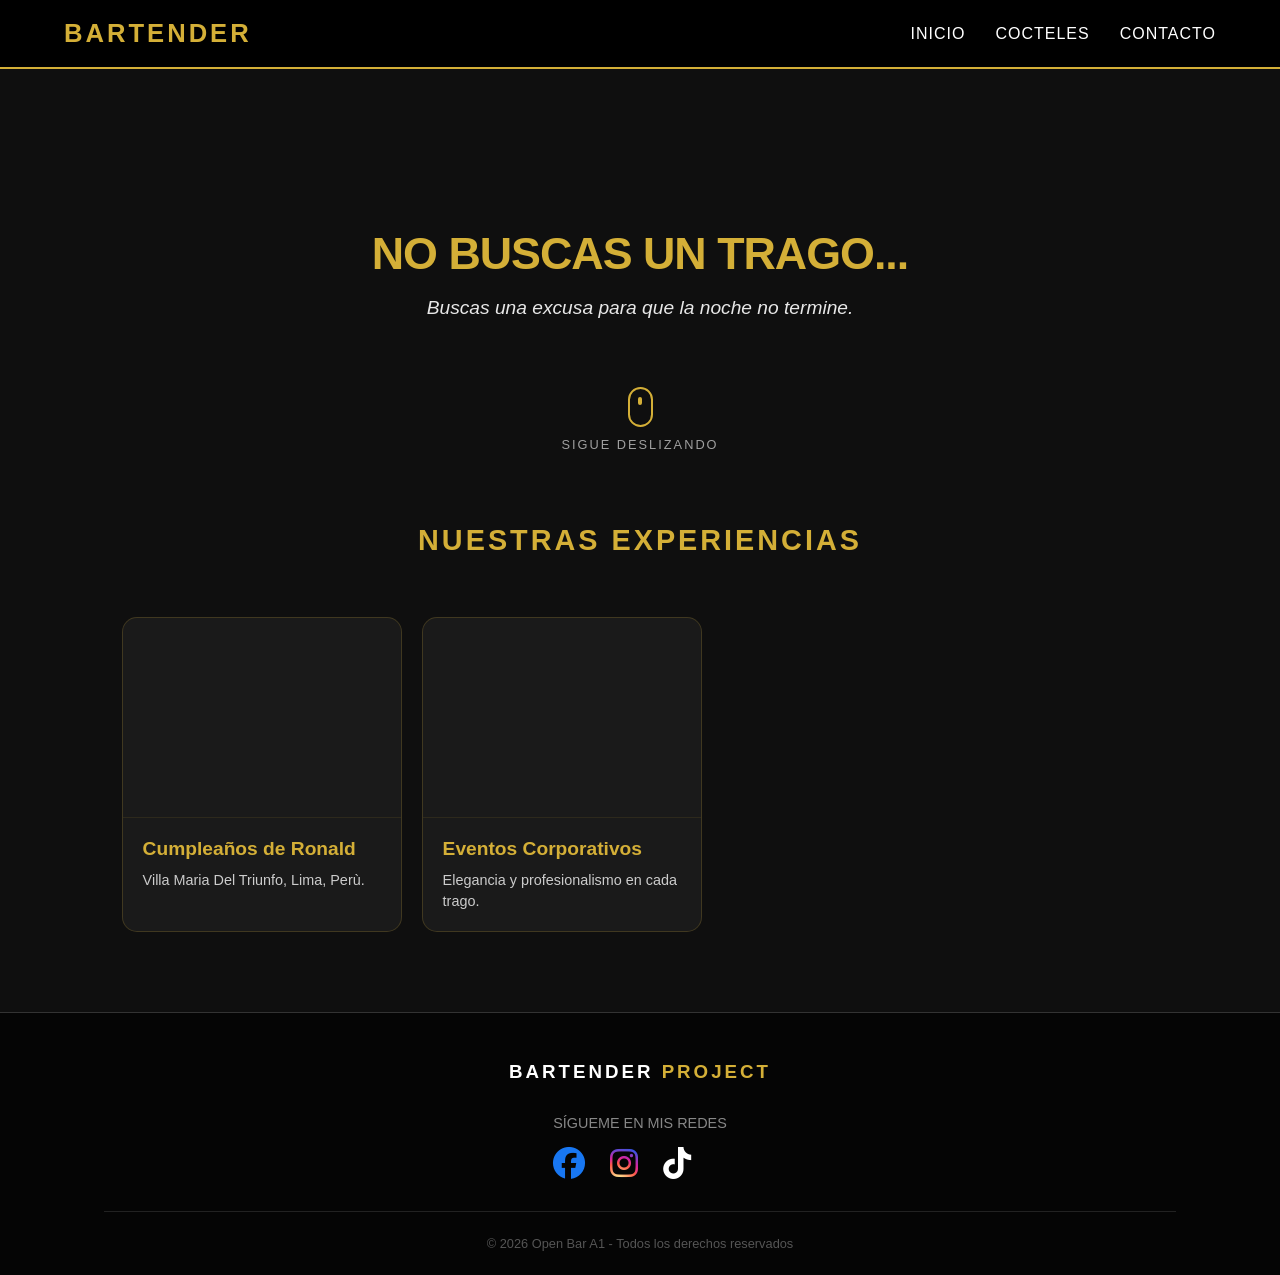
==== index.html @ 8eb119ef "Primer subida del proyecto Open Bar A1" ====
<!DOCTYPE html>
<html lang="es">

<head>
    <meta name="viewport" content="width=device-width, initial-scale=1.0">
    <title>Bartender - Inicio</title>
    <link rel="stylesheet" href="assets/css/layout.css">
    <link rel="stylesheet" href="https://cdnjs.cloudflare.com/ajax/libs/font-awesome/6.5.1/css/all.min.css">
</head>

<body>

    <div id="header-container"></div>

<main>
    <h1 class="pícara">No buscas un trago...</h1>
    <p class="sub-pícara">Buscas una excusa para que la noche no termine.</p>
    
    <div class="scroll-indicator">
        <div class="mouse">
            <div class="wheel"></div>
        </div>
        <p>Sigue deslizando</p>
    </div>
</main>

<section class="eventos-section">
    <h2 class="section-title">Nuestras Experiencias</h2>
    
    <div class="eventos-container">
<div class="event-card" onclick="verEvento('cumple-ronald')">
    <div class="event-image" style="background-image: url('https://res.cloudinary.com/dzhstkyeu/image/upload/v1777300559/669852632_18116144800665306_1928821062832928060_n_ymebmx.jpg');"></div>
    <div class="event-info">
        <h3>Cumpleaños de Ronald</h3>
        <p>Villa Maria Del Triunfo, Lima, Perù.</p>
    </div>
</div>

        <div class="event-card">
            <div class="event-image" style="background-image: url('tu-imagen-2.jpg');"></div>
            <div class="event-info">
                <h3>Eventos Corporativos</h3>
                <p>Elegancia y profesionalismo en cada trago.</p>
            </div>
        </div>

        </div>
</section>

    <div id="footer-container"></div>

    <script src="assets/js/main.js"></script>
</body>

</html>
---- assets/css/layout.css ----
/* 1. Reset Maestro */
* {
    margin: 0;
    padding: 0;
    box-sizing: border-box;
}

html,
body {
    width: 100%;
    overflow-x: hidden;
    background-color: #0f0f0f;
    color: #e0e0e0;
    font-family: 'Segoe UI', sans-serif;
}

body {
    display: flex;
    flex-direction: column;
    min-height: 100vh;
}

main {
    flex: 1;
    width: 100%;
    display: flex;
    flex-direction: column;
    align-items: center;
    text-align: center;
    padding: 10rem 2rem 2rem 2rem;
    min-height: auto;
    background: linear-gradient(rgba(15, 15, 15, 0.8), rgba(15, 15, 15, 0.8)),
        url('https://res.cloudinary.com/demo/image/upload/v1652345767/docs/luxury-bar.jpg');
    background-size: cover;
    background-position: center;
}

h1 {
    font-size: clamp(1.8rem, 6vw, 3.5rem);
    color: #d4af37;
    text-align: center;
    text-transform: uppercase;
    letter-spacing: 2px;
}


/* El botón debe gritar "haz click" */
.btn-primary {
    background-color: #d4af37;
    color: #000;
    padding: 12px 30px;
    border: none;
    font-weight: bold;
    text-transform: uppercase;
    cursor: pointer;
    transition: 0.3s;
    border-radius: 5px;
}

.btn-primary:hover {
    background-color: #fff;
    transform: scale(1.05);
}

/* Botón llamativo */
.btn-primary {
    background-color: #d4af37;
    color: #000;
    padding: 12px 30px;
    text-decoration: none;
    font-weight: bold;
    border-radius: 5px;
    transition: transform 0.3s;
    display: inline-block;
}

.btn-primary:hover {
    transform: scale(1.05);
    background-color: #f1c40f;
}

/* --- WELCOME HERO (Frase de entrada) --- */
.welcome-hero {
    width: 100%;
    min-height: 70vh;
    display: flex;
    justify-content: center;
    align-items: center;
    background: linear-gradient(rgba(15, 15, 15, 0.7), rgba(15, 15, 15, 0.7)),
        url('https://res.cloudinary.com/demo/image/upload/v1652345767/docs/luxury-bar.jpg');
    background-size: cover;
    background-position: center;
    border-radius: 20px;
    margin: 10px 0;
    border: 1px solid rgba(212, 175, 55, 0.1);
}

.hero-content {
    text-align: center;
    padding: 50px 30px;
    background: rgba(0, 0, 0, 0.8);
    backdrop-filter: blur(10px);
    border-radius: 15px;
    border: 1px solid rgba(212, 175, 55, 0.3);
    max-width: 400px;
    box-shadow: 0 20px 40px rgba(0, 0, 0, 0.6);
}

/* Tipografía de la frase pícara */
.pícara {
    color: #d4af37;
    font-size: clamp(1.8rem, 6vw, 2.8rem);
    font-weight: 800;
    line-height: 1.1;
    margin-bottom: 15px;
    text-transform: uppercase;
    letter-spacing: -1px;
    max-width: 800px;
}

.sub-pícara {
    color: #ffffff;
    font-size: clamp(1rem, 3vw, 1.2rem);
    font-style: italic;
    font-weight: 300;
    max-width: 500px;
    margin-bottom: 35px;
    line-height: 1.5;
    opacity: 0.9;
}

/* --- Indicador de Scroll --- */
.scroll-indicator {
    margin-top: 30px;
    margin-bottom: 20px;
    display: flex;
    flex-direction: column;
    align-items: center;
    gap: 10px;
    animation: bounce 2s infinite; /* El brinco suave */
}

/* Dibujo del Mouse */
.mouse {
    width: 25px;
    height: 40px;
    border: 2px solid #d4af37; /* Tu dorado corporativo */
    border-radius: 20px;
    position: relative;
}

/* La ruedita del mouse */
.wheel {
    width: 4px;
    height: 8px;
    background-color: #d4af37;
    border-radius: 2px;
    position: absolute;
    top: 8px;
    left: 50%;
    transform: translateX(-50%);
}

.scroll-indicator p {
    font-size: 0.8rem;
    text-transform: uppercase;
    letter-spacing: 2px;
    color: rgba(255, 255, 255, 0.6); /* Un gris suave para no quitar protagonismo */
    font-weight: 400;
}

/* Animación de Brinco Sutil */
@keyframes bounce {
    0%, 20%, 50%, 80%, 100% {
        transform: translateY(0);
    }
    40% {
        transform: translateY(-8px);
    }
    60% {
        transform: translateY(-4px);
    }
}

/* Sección de Eventos */
.eventos-section {
    padding: 20px 5% 60px 5%;
    background-color: #0f0f0f;
}

.section-title {
    color: #d4af37;
    text-align: center;
    margin-bottom: 40px;
    font-size: 1.8rem;
    text-transform: uppercase;
    letter-spacing: 3px;
}

/* Contenedor del Scroll */
.eventos-container {
    display: flex;
    gap: 20px;
    overflow-x: auto;
    padding-top: 20px; 
    padding-left: 5%; /* Alineado con tu padding general */
    padding-right: 5%;
    padding-bottom: 20px;
    scroll-snap-type: x mandatory; /* Hace que las cards "encajen" al deslizar */
    scrollbar-width: none; /* Oculta scrollbar en Firefox */
}

.eventos-container::-webkit-scrollbar {
    display: none; /* Oculta scrollbar en Chrome/Safari */
}

/* La Card Individual */
.event-card {
    flex: 0 0 280px; /* No se encogen, siempre miden 280px */
    background: #1a1a1a;
    border-radius: 15px;
    overflow: hidden;
    border: 1px solid rgba(212, 175, 55, 0.2);
    scroll-snap-align: center;
    transition: transform 0.3s ease;
}

.event-card:hover {
    transform: translateY(-10px);
    border-color: #d4af37;
}

.event-image {
    width: 100%;
    height: 200px; /* O el alto que prefieras para tus cards */
    background-size: cover;    /* Esto hace que la foto llene el espacio sin deformarse */
    background-position: center; /* Centra la parte más importante de la foto */
    border-bottom: 1px solid rgba(212, 175, 55, 0.1); /* Separación sutil con el texto */
}

.event-info {
    padding: 20px;
}

.event-info h3 {
    color: #d4af37;
    margin-bottom: 10px;
    font-size: 1.2rem;
}

.event-info p {
    font-size: 0.9rem;
    color: #ccc;
    line-height: 1.4;
}

/* Ajuste móvil */
@media (max-width: 768px) {
    .welcome-hero {
        min-height: 60vh;
        border-radius: 0;
    }

    .hero-content {
        width: 90%;
        padding: 40px 20px;
    }
}
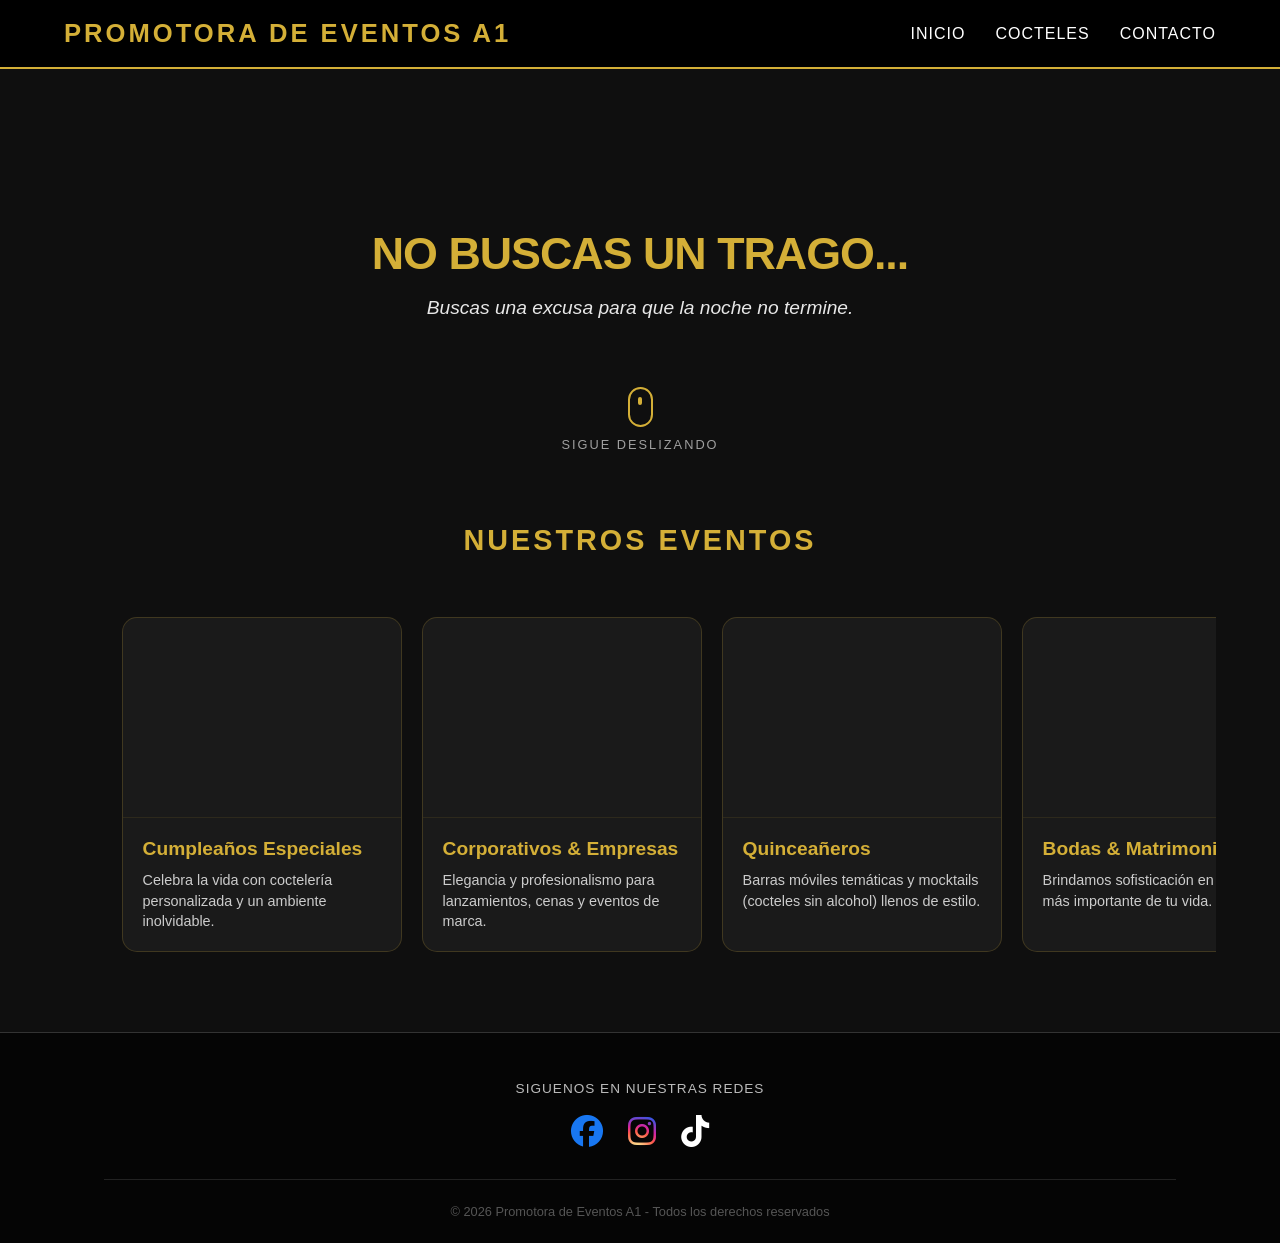
==== commit 4fca247e: "new" ====
--- a/index.html
+++ b/index.html
@@ -3,7 +3,7 @@
 
 <head>
     <meta name="viewport" content="width=device-width, initial-scale=1.0">
-    <title>Bartender - Inicio</title>
+    <title>Bartende</title>
     <link rel="stylesheet" href="assets/css/layout.css">
     <link rel="stylesheet" href="https://cdnjs.cloudflare.com/ajax/libs/font-awesome/6.5.1/css/all.min.css">
 </head>
@@ -12,39 +12,68 @@
 
     <div id="header-container"></div>
 
-<main>
-    <h1 class="pícara">No buscas un trago...</h1>
-    <p class="sub-pícara">Buscas una excusa para que la noche no termine.</p>
-    
-    <div class="scroll-indicator">
-        <div class="mouse">
-            <div class="wheel"></div>
+    <main>
+        <h1 class="pícara">No buscas un trago...</h1>
+        <p class="sub-pícara">Buscas una excusa para que la noche no termine.</p>
+
+        <div class="scroll-indicator">
+            <div class="mouse">
+                <div class="wheel"></div>
+            </div>
+            <p>Sigue deslizando</p>
         </div>
-        <p>Sigue deslizando</p>
-    </div>
-</main>
+    </main>
 
 <section class="eventos-section">
-    <h2 class="section-title">Nuestras Experiencias</h2>
-    
+    <h2 class="section-title">Nuestros Eventos</h2>
+
     <div class="eventos-container">
-<div class="event-card" onclick="verEvento('cumple-ronald')">
-    <div class="event-image" style="background-image: url('https://res.cloudinary.com/dzhstkyeu/image/upload/v1777300559/669852632_18116144800665306_1928821062832928060_n_ymebmx.jpg');"></div>
-    <div class="event-info">
-        <h3>Cumpleaños de Ronald</h3>
-        <p>Villa Maria Del Triunfo, Lima, Perù.</p>
-    </div>
-</div>
-
-        <div class="event-card">
-            <div class="event-image" style="background-image: url('tu-imagen-2.jpg');"></div>
+        <!-- 1. CUMPLEAÑOS -->
+        <div class="event-card" onclick="verCategoria('cumpleanos')">
+            <div class="event-image" style="background-image: url('assets/img/categorias/cumpleanos.jpg');"></div>
             <div class="event-info">
-                <h3>Eventos Corporativos</h3>
-                <p>Elegancia y profesionalismo en cada trago.</p>
+                <h3>Cumpleaños Especiales</h3>
+                <p>Celebra la vida con coctelería personalizada y un ambiente inolvidable.</p>
             </div>
         </div>
 
+        <!-- 2. EMPRESARIAL -->
+        <div class="event-card" onclick="verCategoria('empresarial')">
+            <div class="event-image" style="background-image: url('assets/img/categorias/corporativo.jpg');"></div>
+            <div class="event-info">
+                <h3>Corporativos & Empresas</h3>
+                <p>Elegancia y profesionalismo para lanzamientos, cenas y eventos de marca.</p>
+            </div>
         </div>
+
+        <!-- 3. QUINCEAÑEROS -->
+        <div class="event-card" onclick="verCategoria('quinceaneros')">
+            <div class="event-image" style="background-image: url('assets/img/categorias/quince.jpg');"></div>
+            <div class="event-info">
+                <h3>Quinceañeros</h3>
+                <p>Barras móviles temáticas y mocktails (cocteles sin alcohol) llenos de estilo.</p>
+            </div>
+        </div>
+
+        <!-- 4. MATRIMONIOS -->
+        <div class="event-card" onclick="verCategoria('matrimonios')">
+            <div class="event-image" style="background-image: url('assets/img/categorias/boda.jpg');"></div>
+            <div class="event-info">
+                <h3>Bodas & Matrimonios</h3>
+                <p>Brindamos sofisticación en el día más importante de tu vida.</p>
+            </div>
+        </div>
+
+        <!-- 5. JUVENILES -->
+        <div class="event-card" onclick="verCategoria('juveniles')">
+            <div class="event-image" style="background-image: url('assets/img/categorias/juvenil.jpg');"></div>
+            <div class="event-info">
+                <h3>Eventos Juveniles</h3>
+                <p>Energía, color y las mezclas más modernas para fiestas graduaciones y más.</p>
+            </div>
+        </div>
+
+    </div>
 </section>
 
     <div id="footer-container"></div>
--- a/assets/css/layout.css
+++ b/assets/css/layout.css
@@ -137,14 +137,16 @@
     flex-direction: column;
     align-items: center;
     gap: 10px;
-    animation: bounce 2s infinite; /* El brinco suave */
+    animation: bounce 2s infinite;
+    /* El brinco suave */
 }
 
 /* Dibujo del Mouse */
 .mouse {
     width: 25px;
     height: 40px;
-    border: 2px solid #d4af37; /* Tu dorado corporativo */
+    border: 2px solid #d4af37;
+    /* Tu dorado corporativo */
     border-radius: 20px;
     position: relative;
 }
@@ -165,18 +167,26 @@
     font-size: 0.8rem;
     text-transform: uppercase;
     letter-spacing: 2px;
-    color: rgba(255, 255, 255, 0.6); /* Un gris suave para no quitar protagonismo */
+    color: rgba(255, 255, 255, 0.6);
+    /* Un gris suave para no quitar protagonismo */
     font-weight: 400;
 }
 
 /* Animación de Brinco Sutil */
 @keyframes bounce {
-    0%, 20%, 50%, 80%, 100% {
+
+    0%,
+    20%,
+    50%,
+    80%,
+    100% {
         transform: translateY(0);
     }
+
     40% {
         transform: translateY(-8px);
     }
+
     60% {
         transform: translateY(-4px);
     }
@@ -202,21 +212,26 @@
     display: flex;
     gap: 20px;
     overflow-x: auto;
-    padding-top: 20px; 
-    padding-left: 5%; /* Alineado con tu padding general */
+    padding-top: 20px;
+    padding-left: 5%;
+    /* Alineado con tu padding general */
     padding-right: 5%;
     padding-bottom: 20px;
-    scroll-snap-type: x mandatory; /* Hace que las cards "encajen" al deslizar */
-    scrollbar-width: none; /* Oculta scrollbar en Firefox */
+    scroll-snap-type: x mandatory;
+    /* Hace que las cards "encajen" al deslizar */
+    scrollbar-width: none;
+    /* Oculta scrollbar en Firefox */
 }
 
 .eventos-container::-webkit-scrollbar {
-    display: none; /* Oculta scrollbar en Chrome/Safari */
+    display: none;
+    /* Oculta scrollbar en Chrome/Safari */
 }
 
 /* La Card Individual */
 .event-card {
-    flex: 0 0 280px; /* No se encogen, siempre miden 280px */
+    flex: 0 0 280px;
+    /* No se encogen, siempre miden 280px */
     background: #1a1a1a;
     border-radius: 15px;
     overflow: hidden;
@@ -232,10 +247,14 @@
 
 .event-image {
     width: 100%;
-    height: 200px; /* O el alto que prefieras para tus cards */
-    background-size: cover;    /* Esto hace que la foto llene el espacio sin deformarse */
-    background-position: center; /* Centra la parte más importante de la foto */
-    border-bottom: 1px solid rgba(212, 175, 55, 0.1); /* Separación sutil con el texto */
+    height: 200px;
+    /* O el alto que prefieras para tus cards */
+    background-size: cover;
+    /* Esto hace que la foto llene el espacio sin deformarse */
+    background-position: center;
+    /* Centra la parte más importante de la foto */
+    border-bottom: 1px solid rgba(212, 175, 55, 0.1);
+    /* Separación sutil con el texto */
 }
 
 .event-info {
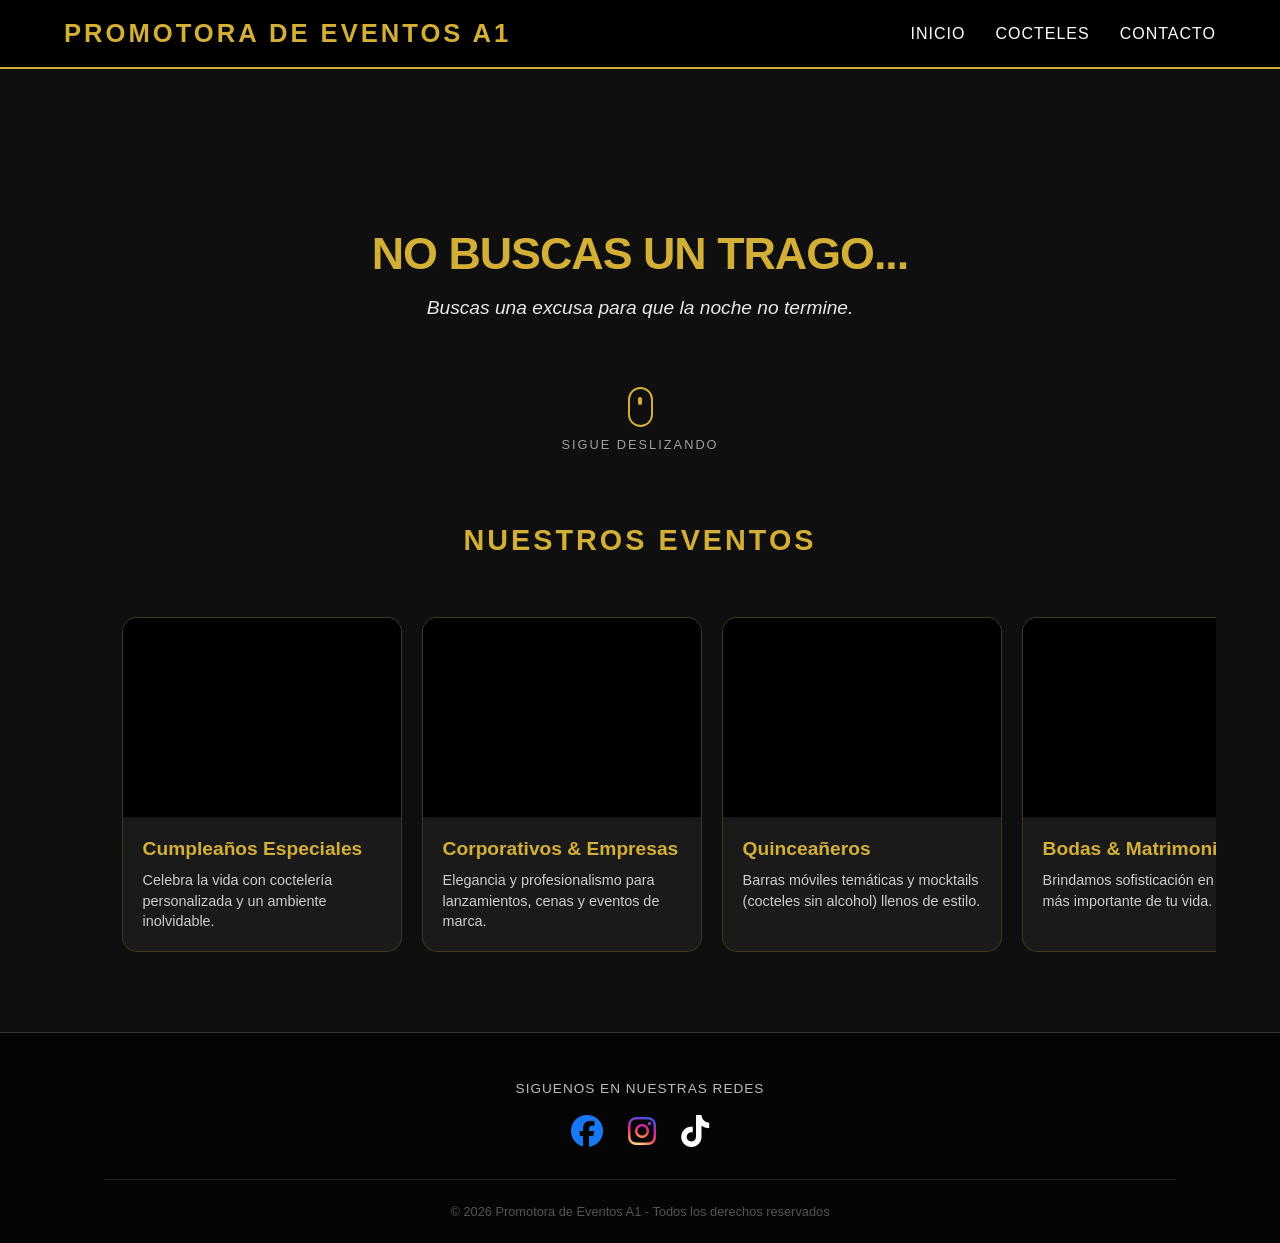
==== commit c9fa54f2: "new" ====
--- a/index.html
+++ b/index.html
@@ -24,57 +24,57 @@
         </div>
     </main>
 
-<section class="eventos-section">
-    <h2 class="section-title">Nuestros Eventos</h2>
+    <section class="eventos-section">
+        <h2 class="section-title">Nuestros Eventos</h2>
 
-    <div class="eventos-container">
-        <!-- 1. CUMPLEAÑOS -->
-        <div class="event-card" onclick="verCategoria('cumpleanos')">
-            <div class="event-image" style="background-image: url('assets/img/categorias/cumpleanos.jpg');"></div>
-            <div class="event-info">
-                <h3>Cumpleaños Especiales</h3>
-                <p>Celebra la vida con coctelería personalizada y un ambiente inolvidable.</p>
+        <div class="eventos-container">
+            <!-- 1. CUMPLEAÑOS -->
+            <div class="event-card" onclick="verCategoria('cumpleanos')">
+                <div class="event-image" style="background-image: url('https://res.cloudinary.com/dzhstkyeu/image/upload/v1777871169/658862429_18114012943665306_7230823319736606173_n_aepp3e.jpg');"></div>
+                <div class="event-info">
+                    <h3>Cumpleaños Especiales</h3>
+                    <p>Celebra la vida con coctelería personalizada y un ambiente inolvidable.</p>
+                </div>
             </div>
+
+            <!-- 2. EMPRESARIAL -->
+            <div class="event-card" onclick="verCategoria('empresarial')">
+                <div class="event-image" style="background-image: url('https://res.cloudinary.com/dzhstkyeu/image/upload/v1778039283/618870713_18107486677665306_8295157729458642908_n_xst7yu.jpg');"></div>
+                <div class="event-info">
+                    <h3>Corporativos & Empresas</h3>
+                    <p>Elegancia y profesionalismo para lanzamientos, cenas y eventos de marca.</p>
+                </div>
+            </div>
+
+            <!-- 3. QUINCEAÑEROS -->
+            <div class="event-card" onclick="verCategoria('quinceaneros')">
+                <div class="event-image" style="background-image: url('https://res.cloudinary.com/dzhstkyeu/image/upload/v1778039566/493264591_1308322094029058_1736754042627394300_n_wpltzh.jpg');"></div>
+                <div class="event-info">
+                    <h3>Quinceañeros</h3>
+                    <p>Barras móviles temáticas y mocktails (cocteles sin alcohol) llenos de estilo.</p>
+                </div>
+            </div>
+
+            <!-- 4. MATRIMONIOS -->
+            <div class="event-card" onclick="verCategoria('matrimonios')">
+                <div class="event-image" style="background-image: url('https://res.cloudinary.com/dzhstkyeu/image/upload/v1778040087/489426429_1290265442501390_8906468224529453176_n_ffr6mn.jpg');"></div>
+                <div class="event-info">
+                    <h3>Bodas & Matrimonios</h3>
+                    <p>Brindamos sofisticación en el día más importante de tu vida.</p>
+                </div>
+            </div>
+
+            <!-- 5. JUVENILES -->
+            <div class="event-card" onclick="verCategoria('juveniles')">
+                <div class="event-image" style="background-image: url('https://res.cloudinary.com/dzhstkyeu/image/upload/v1778039875/490912271_1297989131729021_3332192359983668662_n_w3ia1o.jpg');"></div>
+                <div class="event-info">
+                    <h3>Eventos Juveniles</h3>
+                    <p>Energía, color y las mezclas más modernas para fiestas graduaciones y más.</p>
+                </div>
+            </div>
+
         </div>
-
-        <!-- 2. EMPRESARIAL -->
-        <div class="event-card" onclick="verCategoria('empresarial')">
-            <div class="event-image" style="background-image: url('assets/img/categorias/corporativo.jpg');"></div>
-            <div class="event-info">
-                <h3>Corporativos & Empresas</h3>
-                <p>Elegancia y profesionalismo para lanzamientos, cenas y eventos de marca.</p>
-            </div>
-        </div>
-
-        <!-- 3. QUINCEAÑEROS -->
-        <div class="event-card" onclick="verCategoria('quinceaneros')">
-            <div class="event-image" style="background-image: url('assets/img/categorias/quince.jpg');"></div>
-            <div class="event-info">
-                <h3>Quinceañeros</h3>
-                <p>Barras móviles temáticas y mocktails (cocteles sin alcohol) llenos de estilo.</p>
-            </div>
-        </div>
-
-        <!-- 4. MATRIMONIOS -->
-        <div class="event-card" onclick="verCategoria('matrimonios')">
-            <div class="event-image" style="background-image: url('assets/img/categorias/boda.jpg');"></div>
-            <div class="event-info">
-                <h3>Bodas & Matrimonios</h3>
-                <p>Brindamos sofisticación en el día más importante de tu vida.</p>
-            </div>
-        </div>
-
-        <!-- 5. JUVENILES -->
-        <div class="event-card" onclick="verCategoria('juveniles')">
-            <div class="event-image" style="background-image: url('assets/img/categorias/juvenil.jpg');"></div>
-            <div class="event-info">
-                <h3>Eventos Juveniles</h3>
-                <p>Energía, color y las mezclas más modernas para fiestas graduaciones y más.</p>
-            </div>
-        </div>
-
-    </div>
-</section>
+    </section>
 
     <div id="footer-container"></div>
 
--- a/assets/css/layout.css
+++ b/assets/css/layout.css
@@ -249,12 +249,14 @@
     width: 100%;
     height: 200px;
     /* O el alto que prefieras para tus cards */
-    background-size: cover;
+    background-size: contain;
     /* Esto hace que la foto llene el espacio sin deformarse */
     background-position: center;
+    background-repeat: no-repeat;
     /* Centra la parte más importante de la foto */
     border-bottom: 1px solid rgba(212, 175, 55, 0.1);
     /* Separación sutil con el texto */
+    background-color: #000;
 }
 
 .event-info {
